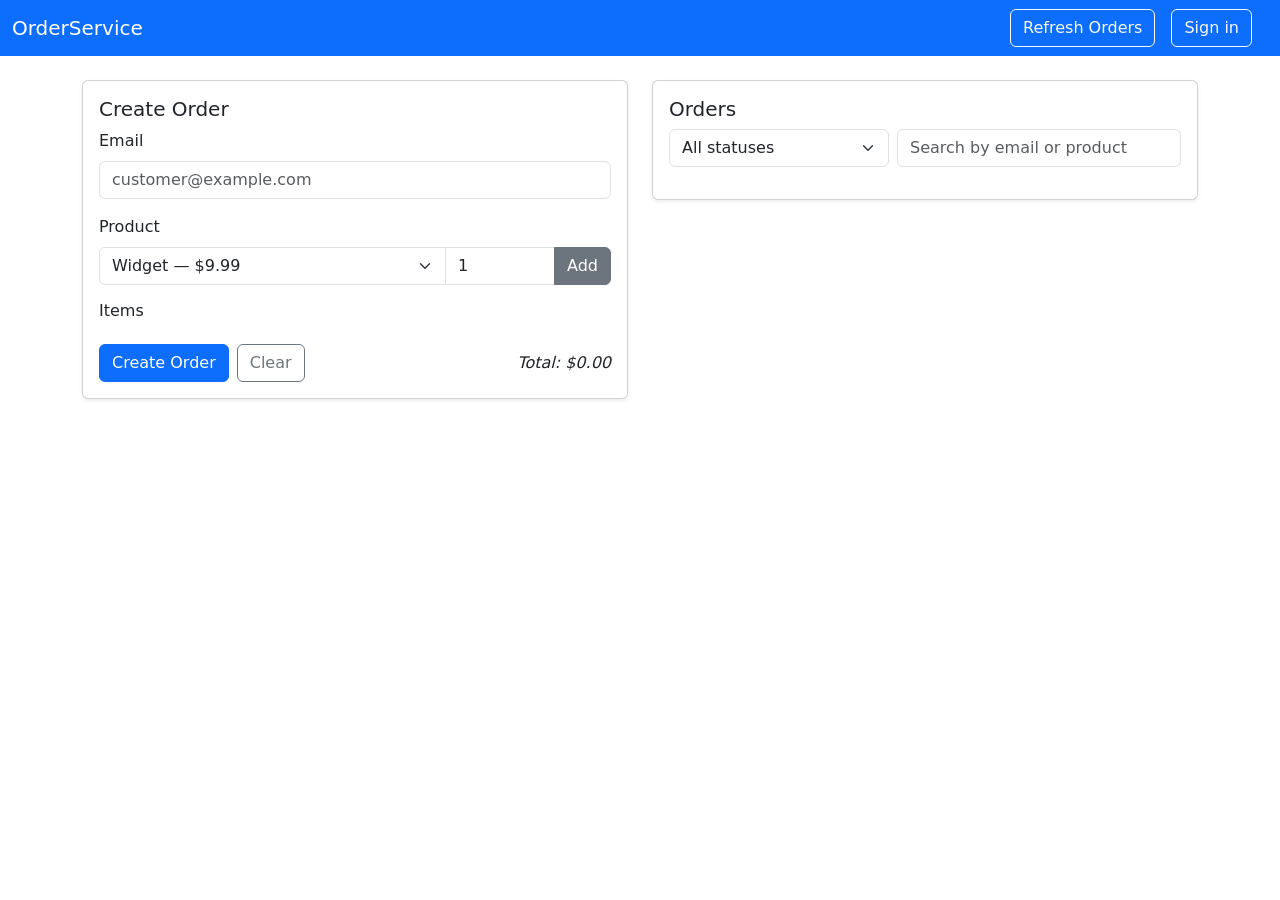
==== src/OrderService/wwwroot/index.html @ 79293cd9 "Main: Restructure the branches" ====
<!doctype html>
<html lang="en">
  <head>
    <meta charset="utf-8" />
    <meta name="viewport" content="width=device-width, initial-scale=1" />
    <title>OrderService — Dashboard</title>
    <link href="https://cdn.jsdelivr.net/npm/bootstrap@5.3.2/dist/css/bootstrap.min.css" rel="stylesheet">
    <link href="/css/site.css" rel="stylesheet">
  </head>
  <body>
    <nav class="navbar navbar-expand-lg navbar-dark bg-primary">
      <div class="container-fluid">
        <a class="navbar-brand" href="#">OrderService</a>
        <div class="d-flex align-items-center gap-2">
          <button id="refreshBtn" class="btn btn-outline-light me-2">Refresh Orders</button>
          <a id="loginBtn" href="/login.html" class="btn btn-outline-light">Sign in</a>
          <button id="logoutBtn" class="btn btn-outline-light d-none">Sign out</button>
          <span id="userRole" class="text-white-50 ms-2"></span>
        </div>
      </div>
    </nav>

    <main class="container py-4">
      <div class="row g-4">
        <div class="col-lg-6">
          <div class="card shadow-sm">
            <div class="card-body">
              <h5 class="card-title">Create Order</h5>
              <form id="orderForm">
                <div class="mb-3">
                  <label class="form-label">Email</label>
                  <input id="email" type="email" class="form-control" placeholder="customer@example.com" required />
                </div>

                <div class="mb-3">
                  <label class="form-label">Product</label>
                  <div class="input-group">
                    <select id="productSelect" class="form-select">
                      <option value="Widget|9.99">Widget — $9.99</option>
                      <option value="Gizmo|14.50">Gizmo — $14.50</option>
                      <option value="Doohickey|4.50">Doohickey — $4.50</option>
                      <option value="Thingamajig|7.25">Thingamajig — $7.25</option>
                    </select>
                    <input id="qty" type="number" min="1" value="1" class="form-control" style="max-width:110px" />
                    <button id="addBtn" type="button" class="btn btn-secondary">Add</button>
                  </div>
                </div>

                <div class="mb-3">
                  <h6>Items</h6>
                  <ul id="itemsList" class="list-group"></ul>
                </div>

                <div class="d-flex align-items-center gap-2">
                  <button type="submit" class="btn btn-primary">Create Order</button>
                  <button id="clearBtn" type="button" class="btn btn-outline-secondary">Clear</button>
                  <div class="ms-auto fst-italic">Total: <span id="orderTotal">$0.00</span></div>
                </div>
              </form>
            </div>
          </div>
        </div>

        <div class="col-lg-6">
          <div class="card shadow-sm">
            <div class="card-body">
              <h5 class="card-title">Orders</h5>
              <div class="mb-3 d-flex gap-2">
                <select id="filterStatus" class="form-select" style="max-width:220px">
                  <option value="">All statuses</option>
                </select>
                <input id="searchInput" class="form-control" placeholder="Search by email or product" />
              </div>

              <div id="ordersContainer" class="list-group"></div>
            </div>
          </div>
        </div>
      </div>
    </main>

    <script src="https://cdn.jsdelivr.net/npm/bootstrap@5.3.2/dist/js/bootstrap.bundle.min.js"></script>
    <script src="/js/site.js"></script>
  </body>
</html>
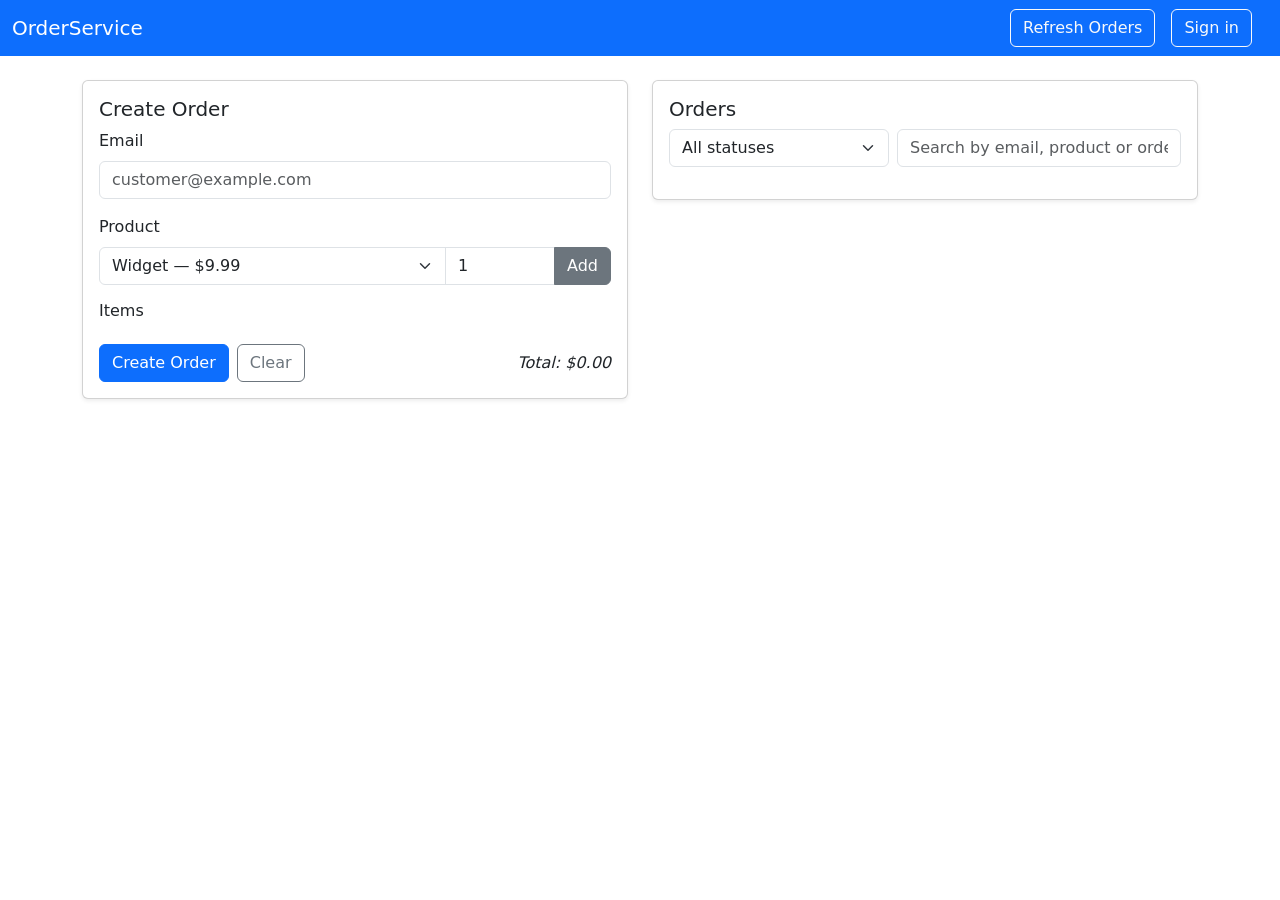
==== commit 8cbc9059: "Main: Added Cache Manager" ====
--- a/src/OrderService/wwwroot/index.html
+++ b/src/OrderService/wwwroot/index.html
@@ -69,7 +69,7 @@
                 <select id="filterStatus" class="form-select" style="max-width:220px">
                   <option value="">All statuses</option>
                 </select>
-                <input id="searchInput" class="form-control" placeholder="Search by email or product" />
+                <input id="searchInput" class="form-control" placeholder="Search by email, product or order id" />
               </div>
 
               <div id="ordersContainer" class="list-group"></div>
@@ -79,6 +79,25 @@
       </div>
     </main>
 
+    <!-- Order details modal -->
+    <div class="modal fade" id="orderDetailsModal" tabindex="-1" aria-hidden="true">
+      <div class="modal-dialog modal-lg modal-dialog-centered">
+        <div class="modal-content">
+          <div class="modal-header">
+            <h5 class="modal-title">Order details</h5>
+            <button type="button" class="btn-close" data-bs-dismiss="modal" aria-label="Close"></button>
+          </div>
+          <div class="modal-body" id="orderDetailsBody">
+            <!-- filled dynamically -->
+            <div class="text-center text-muted">Loading...</div>
+          </div>
+          <div class="modal-footer">
+            <button type="button" class="btn btn-secondary" data-bs-dismiss="modal">Close</button>
+          </div>
+        </div>
+      </div>
+    </div>
+
     <script src="https://cdn.jsdelivr.net/npm/bootstrap@5.3.2/dist/js/bootstrap.bundle.min.js"></script>
     <script src="/js/site.js"></script>
   </body>
